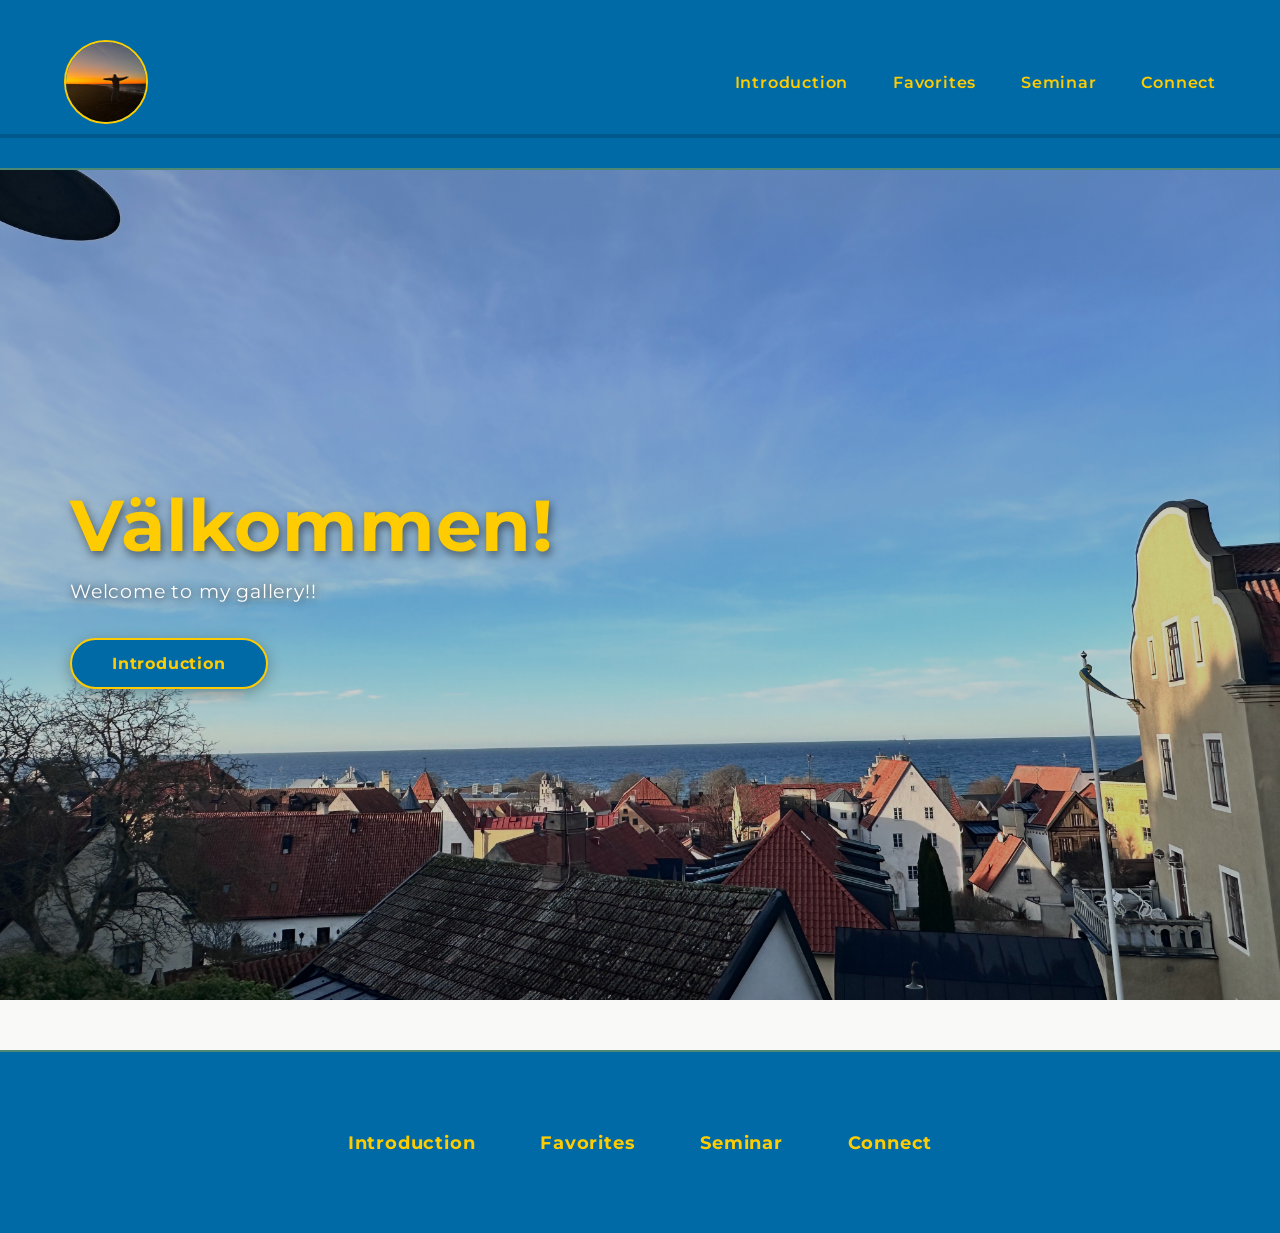
==== index.html @ 1a56bdb4 "初回アップロード" ====
<!DOCTYPE html>
<html lang="ja">
<head>
    <meta charset="UTF-8">
    <title>Taishi Katsura official site</title>
    <link href="https://fonts.googleapis.com/css2?family=Montserrat:wght@400;700&display=swap" rel="stylesheet">
    <link rel="stylesheet" href="introduce.css">
    <style>
       
        :root {
            --main-color: #006aa7;   
            --accent-color: #fecc00; 
        }
        
        .header-inner {
            display: flex;
            justify-content: space-between;
            align-items: center;
            padding: 10px 5%;
            background-color: var(--main-color);
            border-bottom: 4px solid #005a8e;
        }

        .header-site-menu a {
            text-decoration: none;
            color: var(--accent-color);
            font-weight: 600;
            transition: 0.3s;
        }

        .header-logo img {
            border-radius: 50%;
            border: 2px solid var(--accent-color);
            width: 80px;
            height: 80px;
            object-fit: cover;
        }
    </style>
</head>
<body>

   <header>
    <div class="header-inner">
        <div class="header-logo">
            <img src="IMG_9388.jpg" alt="Logo">
        </div>
        <nav class="header-site-menu">
            <a href="about.html">Introduction</a>
            <a href="favorites.html">Favorites</a>
            <a href="seminar.html">Seminar</a>
            <a href="connect.html">Connect</a>
        </nav>
    </div>
</header>

    <div class="first-view">
        <div class="first-view-text">
            <h1>Välkommen!</h1>
            <p>Welcome to my gallery!!</p>
           <a href="about.html" class="btn">Introduction</a>
        </div>
    </div>

    <div class="main">
        <section id="about">
            </section>
    </div>
<footer>
    <div class="footer-inner">
        
       
        
        <nav class="footer-site-menu">
            <a href="about.html">Introduction</a>
            <a href="favorites.html">Favorites</a>
            <a href="seminar.html">Seminar</a>
            <a href="connect.html">Connect</a>
        </nav>
    </div>
</footer>


<script src="script.js"></script>
   </body>
</html>
---- introduce.css ----
@charset "utf-8";

/* 全体のフォント設定 */
body {
    margin: 0;
    font-family: 'Montserrat', 'Helvetica Neue', Arial, sans-serif;
    letter-spacing: 0.05em;
    /* --- ここでお好みの色に設定 --- */
    background-color: #fecc00; /* オフホワイト（目に優しくてオシャレ） */
}

/* 背景画像エリア */
.first-view {
    height: calc(100vh - 70px);
    background-image: linear-gradient(rgba(0,0,0,0.2), rgba(0,0,0,0.2)), url(IMG_5142.jpg);
    background-repeat: no-repeat;
    background-position: center center;
    background-size: cover;
    display: flex;
    align-items: center; /* 上下中央 */
}

/* 文字とボタンのエリア */
.first-view-text {
    width: 100%;
    max-width: 1200px;
    margin: 0 auto;
    padding-left: 60px; /* 左寄りに配置 */
    text-align: left;
}

.first-view-text h1 {
    color: #fecc00;
    font-size: 4.5rem;
    margin: 0;
    text-shadow: 2px 4px 10px rgba(0, 0, 0, 0.5);
}

.first-view-text p {
    color: #ffffff;
    font-size: 1.2rem;
    margin-top: 10px;
    margin-bottom: 35px;
    text-shadow: 1px 1px 8px rgba(0, 0, 0, 0.8);
    /* 右に少しずらしたい場合はここを有効にする */
    /* position: relative; left: 50px; */
}

/* こだわりのボタン */
.btn {
    display: inline-block;
    padding: 14px 40px;
    background-color: #006aa7;
    color: #fecc00 !important;
    text-decoration: none;
    font-weight: bold;
    font-size: 1rem;
    border-radius: 50px;
    border: 2px solid #fecc00;
    transition: all 0.3s ease;
    box-shadow: 0 4px 15px rgba(0,0,0,0.3);
}

.btn:hover {
    background-color: #fecc00;
    color: #006aa7 !important;
    transform: translateY(-5px);
    box-shadow: 0 8px 25px rgba(0,0,0,0.4);
}
/* --- ヘッダー：左右に広がるゆったりデザイン --- */
header {
    background-color: #006aa7;
    padding: 30px 0; /* 厚みを持たせる */
    border-bottom: 2px solid rgba(254, 204, 0, 0.3);
}

.header-inner {
    max-width: 1200px;
    margin: 0 auto;
    display: flex;
    justify-content: space-between; /* ロゴとメニューを両端に */
    align-items: center;
    padding: 0 50px;
}

/* --- ヘッダーのメニューに反応をつける --- */
.header-site-menu a {
    text-decoration: none;
    color: #fecc00;
    font-weight: bold;
    margin-left: 40px;
    display: inline-block; /* 動きをつけるために必要 */
    transition: all 0.3s ease; /* 変化をなめらかにする */
}
.header-site-menu a:hover {
    color: #ffffff; /* マウスを置くと白く光る */
    transform: translateY(-3px); /* 3px上にピコッと動く */
    text-shadow: 0 0 8px rgba(254, 204, 0, 0.6); /* 黄金色にうっすら光らせる */
}

/* --- フッター：中央寄せデザイン（演出だけヘッダー風） --- */
footer {
    background-color: #006aa7;
    padding: 80px 0 40px; /* 厚みのある中央寄せスタイル */
    margin-top: 50px;
    border-top: 2px solid rgba(254, 204, 0, 0.3);
}

.footer-inner {
    max-width: 1200px;
    margin: 0 auto;
    text-align: center; /* 中央にまとめる */
}

.footer-site-menu {
    margin-bottom: 40px;
}

.footer-site-menu a {
    text-decoration: none;
    color: #fecc00;
    font-weight: bold;
    margin: 0 30px; /* 横に並ぶ間隔 */
    font-size: 1.1rem;
    display: inline-block;
    transition: all 0.3s ease; /* なめらか演出 */
}

/* ★ここがヘッダーと同じ演出★ */
.footer-site-menu a:hover {
    color: #ffffff;             /* 白く光る */
    transform: translateY(-3px); /* 上にピコッと動く */
    text-shadow: 0 0 8px rgba(254, 204, 0, 0.6); /* 黄金色の光り */
}

.footer-bottom {
    border-top: 1px solid rgba(254, 204, 0, 0.3);
    padding-top: 30px;
}

.footer-bottom p {
    color: #ffffff;
    font-size: 0.8rem;
    opacity: 0.7;
    margin: 0;
}
/* 自己紹介ページの特別レイアウト */
.about-page-layout {
    display: flex;
    min-height: 100vh;
}

/* 左側のビジュアルエリア */
.about-visual {
    flex: 1;
    position: sticky;
    top: 0;
    height: 100vh;
    overflow: hidden;
}

.about-visual img {
    width: 100%;
    height: 100%;
    object-fit: cover;
}

.visual-overlay {
    position: absolute;
    bottom: 50px;
    left: 50px;
    color: #fecc00;
    text-shadow: 2px 2px 10px rgba(0,0,0,0.5);
}

/* 右側のコンテンツエリア */
.about-content {
    flex: 1;
    padding: 100px 80px;
    background-color: #f7f7f7; /* 先ほど決めたオフホワイト */
}

.content-inner {
    max-width: 600px;
}

.profile-block h3, .history-block h3 {
    font-size: 2rem;
    color: #006aa7;
    margin-bottom: 30px;
    border-left: 5px solid #fecc00;
    padding-left: 15px;
}

/* タイムラインのオシャレな装飾 */
.timeline-item {
    margin-bottom: 40px;
    position: relative;
    padding-left: 20px;
    border-left: 1px solid #006aa7;
}

.timeline-item .date {
    display: block;
    font-weight: bold;
    color: #006aa7;
    margin-bottom: 5px;
}

.timeline-item h4 {
    margin: 0 0 10px 0;
    font-size: 1.2rem;
}
/* 文章と写真を横に並べる設定 */
.profile-flex {
    display: flex;
    align-items: center; /* 垂直方向の中央 */
    gap: 40px;           /* 文章と写真の間隔 */
    margin-bottom: 60px;
}

.profile-text {
    flex: 1; /* 文章が広がる */
}

.profile-image {
    flex: 0 0 300px; /* 写真の幅を300pxに固定（お好みで調整） */
}

.profile-image img {
    width: 100%;
    height: auto;
    border-radius: 10px; /* 角を少し丸くすると北欧風に合う */
    box-shadow: 0 4px 15px rgba(0, 0, 0, 0.1); /* 軽い影をつける */
}

/* スマホで見た時は縦に並べる設定 */
@media (max-width: 768px) {
    .profile-flex {
        flex-direction: column-reverse;
    }
    .profile-image {
        flex: 0 0 auto;
        width: 100%;
    }
}
/* 自己紹介エリア全体の余白 */
.about-content {
    padding: 100px 20px;
}

.content-inner {
    max-width: 900px; /* 少し広めに設定するとバランスが良いです */
    margin: 0 auto;
}

/* --- 写真を右に置くためのレイアウト --- */
.profile-flex-container {
    display: flex;
    justify-content: space-between;
    align-items: flex-start;
    gap: 50px;
    margin-bottom: 80px;
}

.profile-text-content {
    flex: 1;
}

/* 見出しの横棒（黄色）のデザイン維持 */
.profile-text-content h3, .history-block h3 {
    border-left: 5px solid #fecc00;
    padding-left: 15px;
    font-size: 2rem;
    color: #006aa7;
    margin-bottom: 20px;
}

.profile-text-content p {
    line-height: 1.8;
    color: #333;
}

/* 写真のスタイル */
.profile-photo {
    flex: 0 0 350px; /* 写真の横幅 */
}

.profile-photo img {
    width: 100%;
    height: auto;
    border-radius: 5px;
    box-shadow: 10px 10px 0px #fecc00; /* 黄色のアクセント影 */
}

/* タイムライン（My Journey）のスタイル */
.timeline-item {
    border-left: 2px solid #006aa7;
    padding-left: 20px;
    margin-bottom: 30px;
    position: relative;
}

.timeline-item .date {
    font-weight: bold;
    color: #006aa7;
}

/* スマホ対応：画面が狭いときは写真を上に持ってくる */
@media (max-width: 768px) {
    .profile-flex-container {
        flex-direction: column-reverse;
    }
    .profile-photo {
        width: 100%;
        flex: none;
        margin-bottom: 20px;
    }
}
/* =================================================
   About Me ページ全体の基本設定
   ================================================= */
.about-content {
    padding: 100px 20px;
    background-color: #f7f7f7;
}

.content-inner {
    max-width: 1000px; /* 写真と文章を並べるため少し広めに設定 */
    margin: 0 auto;
}

/* =================================================
   共通の見出し（Introduction / My Profile）
   ================================================= */
h3 {
    border-left: 8px solid #fecc00; /* スウェーデンイエローのアクセント */
    padding-left: 15px;
    font-size: 2.2rem;
    color: #006aa7; /* スウェーデンブルー */
    margin-bottom: 25px;
    font-family: 'Montserrat', sans-serif;
}

/* =================================================
   レイアウト：文章と写真の横並び（フレックスボックス）
   ================================================= */
.profile-flex-container {
    display: flex;
    justify-content: space-between;
    align-items: flex-start; /* 縦のラインを上に揃える */
    gap: 60px;
    margin-bottom: 120px; /* セクション間の余白 */
}

/* 2つ目のセクション（My Profile）を左写真・右文章にする設定 */
.profile-flex-container.reverse {
    flex-direction: row-reverse;
}

.profile-text-content {
    flex: 1;
}

.profile-text-content p {
    line-height: 1.8;
    color: #333;
    font-size: 1.05rem;
}

/* =================================================
   写真のスタイル（共通）
   ================================================= */
.profile-photo {
    flex: 0 0 380px; /* 写真の横幅を固定 */
}

.profile-photo img {
    width: 100%;
    height: auto;
    border-radius: 4px;
    /* 北欧デザイン風：右下に黄色のベタ影をつけてアクセントに */
    box-shadow: 15px 15px 0px #fecc00;
}

/* =================================================
   タイムライン（My Profile内）のデザイン
   ================================================= */
.timeline {
    margin-top: 30px;
}

.timeline-item {
    border-left: 2px solid #006aa7; /* 青い縦線 */
    padding-left: 20px;
    padding-bottom: 40px;
    position: relative;
}

/* タイムラインのポインター（黄色い丸） */
.timeline-item::before {
    content: "";
    position: absolute;
    left: -7px;
    top: 5px;
    width: 12px;
    height: 12px;
    background: #fecc00;
    border-radius: 50%;
}

.timeline-item .date {
    display: block;
    font-weight: bold;
    color: #006aa7;
    font-size: 0.9rem;
    margin-bottom: 5px;
}

.timeline-item h4 {
    margin: 0 0 10px 0;
    font-size: 1.2rem;
    color: #333;
}

/* =================================================
   レスポンシブ：スマホ表示（画面幅768px以下）
   ================================================= */
@media (max-width: 768px) {
    .profile-flex-container,
    .profile-flex-container.reverse {
        flex-direction: column; /* スマホでは縦一列にする */
        gap: 30px;
    }

    .profile-photo {
        width: 100%;
        max-width: 400px;
        margin: 0 auto 30px auto; /* 写真を中央寄せにして下に余白 */
    }

    h3 {
        font-size: 1.8rem;
    }
}
/* タイムライン項目内での横並び設定 */
.timeline-item.content-flex {
    display: flex;
    justify-content: space-between;
    align-items: flex-start;
    gap: 30px; /* 文章と写真の間隔 */
}

/* 文章の幅 */
.item-text {
    flex: 1;
}

/* 小さな写真のサイズ設定 */
.item-photo {
    flex: 0 0 250px; /* 写真の幅を小さく設定（お好みで150px〜200px程度） */
    margin-top: 10px;
}

.item-photo img {
    width: 100%;
    height: auto;
    border-radius: 4px;
    box-shadow: 8px 8px 0px #fecc00; /* 小さい写真に合わせて影も少し細めに */
}

/* スマホでは縦に並べて写真を出しやすくする */
@media (max-width: 600px) {
    .timeline-item.content-flex {
        flex-direction: column;
    }
    .item-photo {
        width: 150px;
        margin-bottom: 20px;
    }
}
/* ヘッダー全体のレイアウト（グレーの例を再現） */
.site-header {
    width: 100%;
    height: 80px; /* 横長のすっきりした高さ */
    background-color: #006aa7; /* 背景を青に（グレーから変更） */
    display: flex;
    align-items: center;
    top: 0;
    z-index: 1000;
}

.header-inner {
    width: 90%;
    max-width: 1200px;
    margin: 0 auto;
    display: flex;
    justify-content: space-between; /* これで左ロゴ・右メニューに分かれます */
    align-items: center;
}

/* 左側のロゴ部分 */
.header-logo a {
    font-size: 1.8rem;
    font-weight: bold;
    color: #fecc00; /* 黄色い文字 */
    text-decoration: none;
    letter-spacing: 2px;
}

/* 右側のメニュー部分 */
.header-nav {
    display: flex;
    gap: 30px; /* メニュー間の間隔 */
}

.header-nav a {
    color: #fecc00; /* 黄色い文字 */
    text-decoration: none;
    font-weight: bold;
    font-size: 1.1rem;
    transition: 0.3s;
}

.header-nav a:hover {
    color: #fff; /* ホバーで白に */
    transform: translateY(-3px); /* 上にピコッと動く */
}

/* ヘッダー下のヒーロー画像（もし置く場合） */
.page-hero {
    width: 100%;
    height: 400px;
    overflow: hidden;
}

.page-hero img {
    width: 100%;
    height: 100%;
    object-fit: cover;
}

/* ロゴエリアの設定 */
.header-logo {
    display: flex;
    align-items: center;
}

.header-logo a {
    display: block;
    height: 60px; /* ヘッダーの高さ(80px)に合わせて調整 */
}

.header-logo img {
    height: 100%;  /* 親要素(aタグ)の高さに合わせる */
    width: auto;   /* 横幅は自動計算して歪ませない */
    transition: transform 0.3s ease;
}

/* アイコンにマウスを乗せた時に少し大きくする演出（お好みで） */
.header-logo img:hover {
    transform: scale(1.1);
}
/* ロゴを丸くする設定 */
.logo-circle {
    /* 強制的にサイズを固定 */
    width: 80px !important;
    height: 80px !important;

    /* 他の設定はそのまま */
    border-radius: 50% !important;
    object-fit: cover !important;

    /* ここを調整：3pxを5pxにするともっと太くなります */
    border: 0.6px solid #fecc00 !important; 
    
    /* 重要：画像と線の間に少し隙間が欲しい場合は、paddingを入れます */
    padding: 2px !important;
    background-color: #fecc00 !important; /* 隙間も黄色で埋める場合 */
    
    /* 強制的に丸くする */
    border-radius: 50% !important;
    
    /* 切り抜き設定 */
    object-fit: cover !important;
    
    /* 念のため余計な余白を消す */
    display: inline-block;
    padding: 0;
    margin: 0;
}

/* マウスを乗せた時の動き */
.logo-link:hover .logo-circle {
    transform: scale(1.1);
    transition: 0.3s ease;
    border-color: #fff; /* ホバー時に縁の色を変えるとおしゃれです */
}

/* ヘッダー内での配置調整 */
.header-logo {
    display: flex;
    align-items: center;
}
.page-hero {
    position: relative; /* 文字を配置する基準にします */
    width: 100%;
    height: 400px;     /* 高さは好みに合わせて調整 */
    overflow: hidden;
}

.hero-img {
    width: 100%;
    height: 100%;
    object-fit: cover; /* 写真を枠いっぱいに綺麗に広げる */
    /* 写真を少し暗くすると文字が浮き出て自然に見えます */
   
}

.hero-text-container {
    position: absolute;
    top: 20%;          /* 上から50%の位置 */
    left: 34%;         /* 左から50%の位置 */
    transform: translate(-50%, -50%); /* ぴったり真ん中にずらす */
    text-align: center;
}

.hero-title {
    color: #ffffff;    /* 文字は白 */
    font-size: 3rem;   /* 大きく存在感を出す */
    font-family: 'Arial', sans-serif; /* お好みのフォントで */
    letter-spacing: 0.1em; /* 文字の間隔を少し空けるとおしゃれ */
    text-transform: uppercase; /* 大文字にする */
    margin: 0;
    text-shadow: 2px 2px 10px rgba(0, 0, 0, 0.5); /* 文字に薄い影をつけて読みやすく */
}
/* Favorites全体のレイアウト */
.favorites-container {
    max-width: 1000px;
    margin: 40px auto;
    padding: 0 20px;
}

.page-title {
    text-align: center;
    color: #006aa7;
    font-size: 2.5rem;
    margin-bottom: 40px;
}

/* カードを横に並べる（スマホでは縦になる） */
.fav-grid {
    display: grid;
    grid-template-columns: repeat(auto-fit, minmax(280px, 1fr));
    gap: 30px;
}

/* カードのデザイン */
.fav-card {
    background: #fff;
    border-radius: 15px;
    overflow: hidden;
    box-shadow: 0 4px 15px rgba(0,0,0,0.1);
    transition: transform 0.3s;
    text-align: center;
    padding-bottom: 20px;
}

.fav-card:hover {
    transform: translateY(-10px); /* 浮き上がる演出 */
}

.fav-img-wrapper img {
    width: 100%;
    height: 200px;
    object-fit: cover;
}

.fav-card h3 {
    color: #006aa7;
    margin: 20px 0 10px;
}

.fav-card p {
    padding: 0 15px;
    color: #666;
    font-size: 0.9rem;
}
/* 共通の設定（これは今のまま） */
.logo-circle, .hero-img {
    object-fit: cover;
}
/* ヒーロー画像専用の調整 */
.hero-pos-bottom {
    object-position: center 32%;
}
/* 1. 親要素で真ん中に寄せる */
.connect-container {
    display: flex;
    flex-direction: column;  /* 縦並びにする */
    align-items: center;     /* ★重要：これで中身を「横方向の真ん中」へ */
    text-align: center;      /* ★重要：これで「文章の行」を真ん中へ */
    width: 100%;             /* 全幅を使って真ん中を計算させる */
}

/* 2. リンク（文字）を大きくする */
.instagram-link {
    font-size: 10rem;        /* 文字の大きさ（数値はお好みで） */
    font-weight: bold;        /* 太字にする */
    text-decoration: none;    /* 下線を消す */
    color: #E1306C;           /* インスタっぽい色（任意） */
    
   
}

/* マウスを乗せた時の動き（おまけ） */
.instagram-link:hover {
    opacity: 0.7;
    transform: scale(1.1);    /* 少し大きく膨らむ */
    transition: 0.3s;
}
/* 外側の枠組み */
.connect-outer {
    width: 100%;
    display: flex;
    justify-content: center; /* 横方向の真ん中 */
    padding: 60px 0;
}

/* アイコンと文章をまとめる箱 */
.connect-container {
    display: flex;
    flex-direction: column; /* 縦に並べる */
    align-items: center;    /* 中身をすべて中央寄せ */
    text-align: center;     /* 文章の行も中央寄せ */
    max-width: 600px;       /* 文章が広がりすぎないように */
}

/* アイコンの調整 */
.insta-link i {
    font-size: 80px;        /* アイコンの大きさ */
    color: #E1306C;
    margin-bottom: 20px;    /* アイコンと文章の間の隙間 */
    transition: transform 0.3s;
}

.insta-link:hover i {
    transform: scale(1.1);
}

/* 説明文の調整 */
.insta-description p {
    font-size: 18px;        /* 文章の大きさ */
    line-height: 1.8;       /* 行間を広くして読みやすく */
    color: #333;            /* 文字の色 */
    margin: 0;
}
/* セクション全体の中央寄せ */
.favorite-section {
    width: 100%;
    padding: 80px 0;
    text-align: center; /* タイトルなどを中央に */
}

.section-title {
    font-size: 2.5rem;
    margin-bottom: 10px;
    position: relative;
    display: inline-block;
}

.section-intro {
    color: #666;
    margin-bottom: 50px;
}

/* カードを並べるグリッド */
.favorite-grid {
    display: grid;
    /* 画面幅に合わせて300pxのカードを並べる（自動で真ん中寄りに配置） */
    grid-template-columns: repeat(auto-fit, minmax(300px, 1fr));
    gap: 30px;
    max-width: 1100px;
    margin: 0 auto; /* グリッド自体を中央寄せ */
    padding: 0 20px;
}

/* カードのデザインと浮かぶ演出 */
.favorite-card {
    background: #fff;
    border-radius: 20px;
    overflow: hidden;
    box-shadow: 0 10px 30px rgba(0,0,0,0.1);
    transition: all 0.3s ease; /* 変化をなめらかに */
}

/* マウスを乗せたときに「浮かぶ」 */
.favorite-card:hover {
    transform: translateY(-15px); /* 上に浮かせる */
    box-shadow: 0 20px 40px rgba(0,0,0,0.15); /* 影を強くして浮かんでいる感を出す */
}

/* 画像の高さ調整 */
.card-img-wrapper img {
    width: 100%;
    height: 200px;
    object-fit: cover;
    /* 写真に合わせて位置を微調整したい場合はここを追加 */
    object-position: center center; 
}

.card-content {
    padding: 25px;
    text-align: left; /* 文章は左寄せの方が見やすいですが、ここを center にすれば全部真ん中になります */
}

.card-content h3 {
    margin-bottom: 10px;
    color: #333;
    font-size: 1.4rem;
}
/* 全体の背景：真っ白ではなく、少しグレーかベージュを混ぜる */
body {
    background-color: #f9f9f7; /* 落ち着いたオフホワイト */
    color: #444; /* 文字も真っ黒ではなく、濃いグレーにすると目に優しい */
}

/* カードのデザインを「浮き立たせる」 */
.favorite-card {
    background: #ffffff;
    border: 1px solid #eee; /* 薄い枠線を追加して上品に */
    border-radius: 12px; /* 角を少し丸める（丸めすぎない） */
    box-shadow: 0 4px 15px rgba(0, 0, 0, 0.05); /* 影をより薄く、繊細に */
}

/* タイトル部分 */
.section-title {
    color: #555;
    border-bottom: 2px solid #d4c5b2; /* 黄色の代わりに、落ち着いたベージュの線を引く */
    padding-bottom: 10px;
}
.favorite-section {
    padding: 100px 0; /* 上下の余白をしっかり取る */
}

.favorite-grid {
    gap: 40px; /* カード同士の間隔を広げる */
}

.card-content {
    padding: 30px; /* カード内の文章周りの余白を増やす */
}
/* 詳細ページのコンテンツ幅を絞って読みやすくする */
.detail-container {
    max-width: 800px; /* 広がりすぎないように制限 */
    margin: 0 auto;
    padding: 60px 20px;
    line-height: 2; /* 行間を広くしてゆったりさせる */
    color: #444;
}

.detail-content h2 {
    font-size: 1.8rem;
    margin-bottom: 30px;
    color: #333;
    text-align: center;
}

/* サブ画像の並び */
.detail-sub-images {
    display: grid;
    grid-template-columns: 1fr 1fr;
    gap: 20px;
    margin: 40px 0;
}

.detail-sub-images img {
    width: 100%;
    border-radius: 8px;
}

/* 戻るボタンのデザイン */
.back-button {
    text-align: center;
    margin-top: 80px;
}

.back-button a {
    text-decoration: none;
    color: #888;
    border: 1px solid #ccc;
    padding: 10px 30px;
    border-radius: 25px;
    transition: 0.3s;
}

.back-button a:hover {
    background: #f0f0f0;
    color: #333;
}
.favorite-card {
    position: relative;
    z-index: 10;      /* 他の要素より上に持ってくる */
    cursor: pointer;  /* マウスを乗せた時に指のマークにする */
}

/* もしカードの中に画像がある場合、画像がクリックを邪魔しないようにする */
.favorite-card img {
    pointer-events: none; 
}
/* 1. リンクの見た目をリセットする */
.favorite-card-link {
    text-decoration: none; /* 下線を消す */
    color: inherit;        /* 文字の色を元の黒やグレーのままにする */
    display: block;        /* カード全体の幅をクリック可能にする */
}

/* 2. マウスを乗せた時の「変な青色」を防ぐ */
.favorite-card-link:visited, 
.favorite-card-link:active {
    color: inherit;
}

/* 3. もしカードが横にズレたりしたら、これを追加 */
.favorite-grid {
    align-items: start;
}
/* カードを並べている大枠の設定 */
.favorite-grid {
    display: grid;
    /* auto-fit を使うと隙間を埋めようとして広がるので、具体的に幅を指定するか auto-fill に変えます */
    grid-template-columns: repeat(auto-fill, minmax(300px, 1fr)); 
    gap: 30px;
    justify-content: center; /* これでカードを中央に寄せ、広がりすぎを防ぐ */
}

/* リンク自体の広がりを抑える */
.favorite-card-link {
    display: inline-block; /* block ではなく inline-block にして中身に合わせる */
    text-decoration: none;
    color: inherit;
    width: 100%;           /* グリッドの1マス分だけ広がるようにする */
}
/* グリッド自体の設定を修正 */
.favorite-grid {
    display: grid;
    /* 1frだと余白を埋めようとするので、auto を混ぜるのがコツです */
    grid-template-columns: repeat(auto-fit, minmax(300px, 350px)); 
    gap: 10px;
    justify-content: center; /* カードを中央に寄せる */
    margin: 0 auto;
}

/* リンク用のタグが横に広がらないように制限 */
.favorite-card-link {
    text-decoration: none; /* 下線を消す */
    color: inherit;        /* 文字色を戻す */
    display: block;        /* クリック判定をカード全体に */
    width: 100%;           /* グリッドの枠内に収める */
}

/* カード自体の見た目を再固定 */
.favorite-card {
    background: #fff;
    border-radius: 15px;
    overflow: hidden;
    box-shadow: 0 4px 15px rgba(0,0,0,0.05); /* 控えめな影で落ち着かせる */
    height: 100%;          /* 全体の高さを揃える */
    transition: transform 0.3s ease;
}

/* ホバーした時だけ少し浮かす */
.favorite-card-link:hover .favorite-card {
    transform: translateY(-10px);
    box-shadow: 0 10px 25px rgba(0,0,0,0.1);
}
/* 詳細ページのベースカラー */
.detail-page-wrapper {
    background-color: #fcfcfc; /* 非常に薄いグレー */
    color: #333;
}

/* ギャラリーをおしゃれに並べる */
.detail-gallery {
    display: flex;
    gap: 20px;
    margin: 50px 0;
}

.detail-gallery figure {
    flex: 1;
    margin: 0;
}

.detail-gallery img {
    width: 100%;
    height: 300px;
    object-fit: cover;
    border-radius: 4px; /* 少しだけ角を丸く */
}

.detail-gallery figcaption {
    font-size: 0.8rem;
    color: #888;
    margin-top: 10px;
    text-align: center;
}

/* 文章の読みやすさ（行間と幅） */
.text-block {
    max-width: 650px; /* 横に広がりすぎないように */
    margin: 0 auto 40px;
    line-height: 1.8;
}
/* スライド画像専用の指定 */
.item-photo img {
    width: 100%;       /* 親要素の幅いっぱいに広げる */
    max-width: 500px;  /* でも、パソコンで見た時に大きすぎないよう制限する（お好みで調整） */
    height: auto;      /* 比率を保ったまま高さを自動調整（これで歪まない！） */
    display: block;
    margin: 0 auto;    /* 中央寄せ */
}
/* インスタカード全体のデザイン */
.instagram-card {
    max-width: 350px;
    margin: 20px auto;
    background: #fff;
    border: 1px solid #dbdbdb;
    border-radius: 12px;
    overflow: hidden;
    box-shadow: 0 4px 15px rgba(0,0,0,0.1);
    transition: transform 0.3s ease;
}

.instagram-card:hover {
    transform: translateY(-5px); /* 少し浮き上がる */
}

.insta-link {
    text-decoration: none;
    color: #333;
}

/* ヘッダー部分（アイコンと名前） */
.insta-header {
    display: flex;
    align-items: center;
    padding: 12px;
}

.insta-avatar {
    width: 32px;
    height: 32px;
    border-radius: 50%;
    margin-right: 10px;
    border: 1px solid #efefef;
}

.insta-name {
    font-weight: bold;
    font-size: 14px;
    display: block;
}

.insta-subtitle {
    font-size: 11px;
    color: #8e8e8e;
}

/* 画像部分（正方形に見せる） */
.insta-image-mock {
    width: 100%;
    aspect-ratio: 1 / 1; /* 強制的に正方形にする */
    overflow: hidden;
}

.insta-image-mock img {
    width: 100%;
    height: 100%;
    object-fit: cover; /* 画像を切り抜いてフィットさせる */
}

/* フッターボタン */
.insta-footer {
    padding: 12px;
    text-align: center;
}

.insta-btn {
    display: inline-block;
    background: linear-gradient(45deg, #f09433 0%, #e6683c 25%, #dc2743 50%, #cc2366 75%, #bc1888 100%);
    color: #fff;
    padding: 8px 20px;
    border-radius: 20px;
    font-weight: bold;
    font-size: 14px;
}
/* カードを並べる親要素の設定 */
.card-container {
    display: flex;          /* 横並びにする */
    justify-content: center; /* 中央に寄せる */
    gap: 20px;              /* カード同士の隙間 */
    flex-wrap: wrap;        /* 画面が狭くなったら自動で折り返す（スマホ対応） */
    padding: 20px;
}

/* カード自体の横幅を調整（2つ並んでもはみ出さないように） */
.instagram-card {
    flex: 1;                /* 伸び縮みできるようにする */
    min-width: 280px;       /* これ以上は小さくならない幅（スマホ用） */
    max-width: 350px;       /* これ以上は大きくならない幅（PC用） */
    background: #fff;
    border: 1px solid #dbdbdb;
    border-radius: 12px;
    box-shadow: 0 4px 15px rgba(0,0,0,0.1);
}
/* =================================================
   script.js 用アニメーションスタイル
   ================================================= */

/* 1. スクロールで浮かび上がる要素 */
.js-fade-in {
    opacity: 0;
    transform: translateY(30px);
    transition: opacity 0.7s ease, transform 0.7s ease;
}
.js-fade-in.js-visible {
    opacity: 1;
    transform: translateY(0);
}

/* 2. ヘッダー：スクロール時に縮めて影をつける */
header, .site-header {
    transition: padding 0.3s ease, box-shadow 0.3s ease, height 0.3s ease;
}
header.js-scrolled {
    padding: 12px 0 !important;
    box-shadow: 0 4px 20px rgba(0,0,0,0.2);
}
.site-header.js-scrolled {
    height: 60px !important;
    box-shadow: 0 4px 20px rgba(0,0,0,0.2);
}

/* 3. ファーストビューの文字とボタン */
.js-hero-item {
    opacity: 0;
    transform: translateY(20px);
    transition: opacity 0.8s ease, transform 0.8s ease;
}
.js-hero-item.js-visible {
    opacity: 1;
    transform: translateY(0);
}

/* 4. 現在のページのナビリンクを強調 */
.header-nav a.js-current,
.header-site-menu a.js-current,
.footer-site-menu a.js-current {
    color: #ffffff !important;
    border-bottom: 2px solid #ffffff;
    padding-bottom: 3px;
}

/* 5. ページ上部に戻るボタン */
.js-to-top {
    position: fixed;
    right: 25px;
    bottom: 25px;
    width: 48px;
    height: 48px;
    border-radius: 50%;
    border: none;
    background-color: #006aa7;
    color: #fecc00;
    font-size: 1.3rem;
    cursor: pointer;
    box-shadow: 0 4px 15px rgba(0,0,0,0.3);
    opacity: 0;
    visibility: hidden;
    transform: translateY(15px);
    transition: opacity 0.3s ease, transform 0.3s ease, visibility 0.3s;
    z-index: 999;
}
.js-to-top.js-visible {
    opacity: 1;
    visibility: visible;
    transform: translateY(0);
}
.js-to-top:hover {
    background-color: #fecc00;
    color: #006aa7;
}
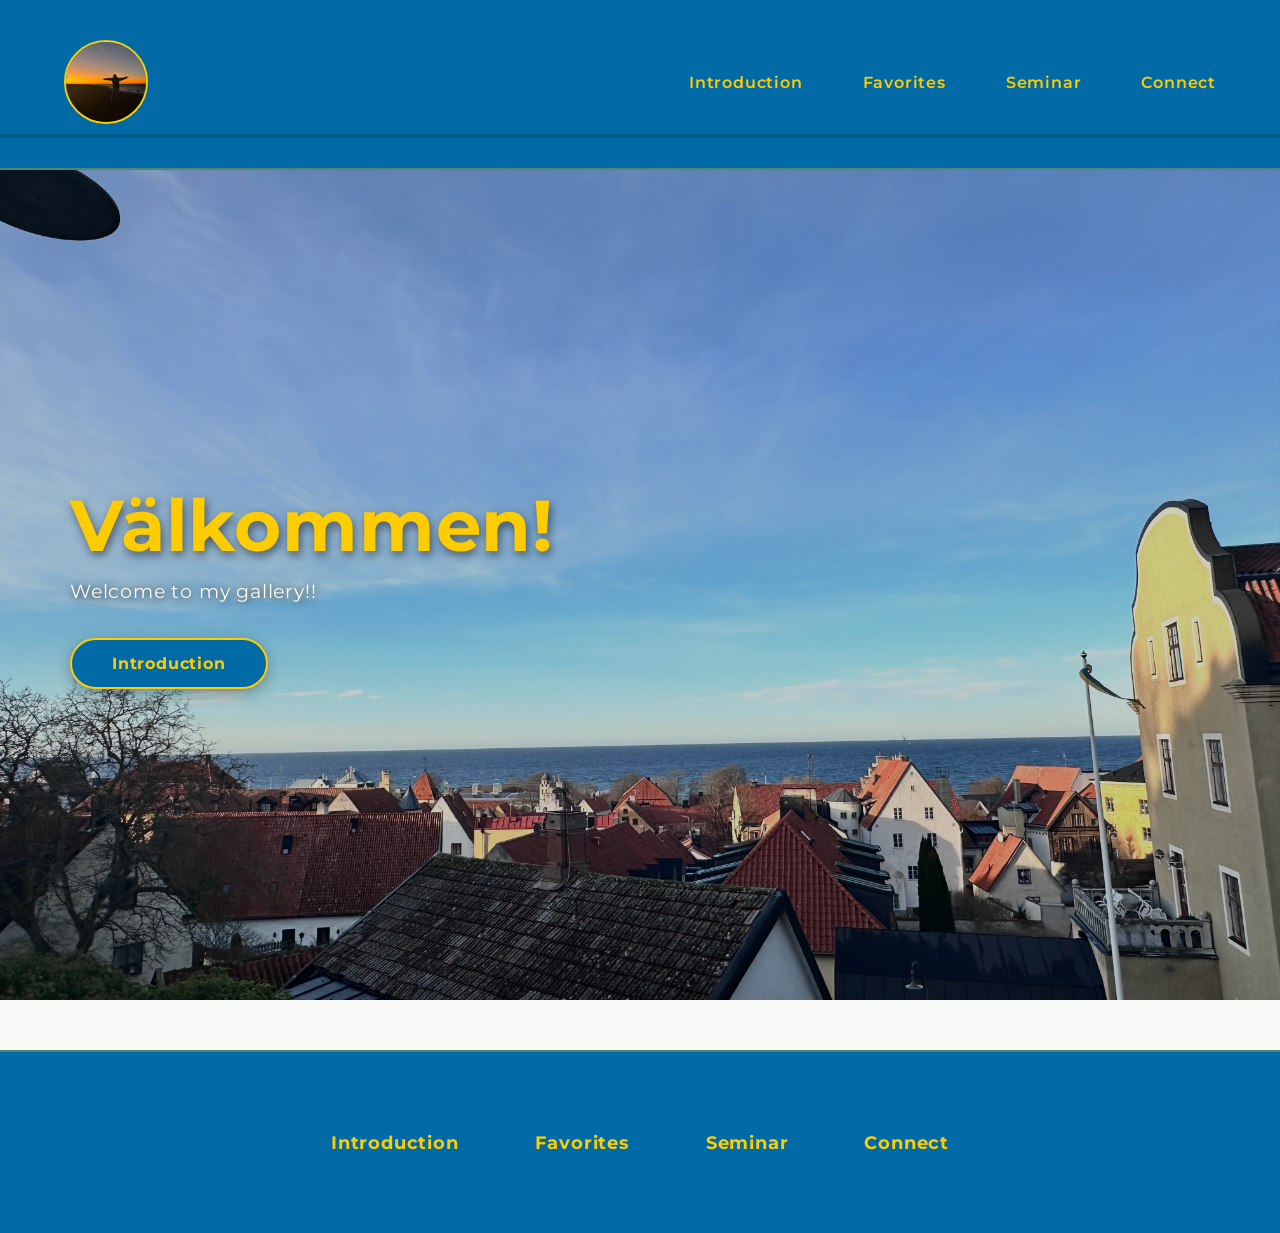
==== commit 12c970ff: "for phone" ====
--- a/index.html
+++ b/index.html
@@ -2,23 +2,36 @@
 <html lang="ja">
 <head>
     <meta charset="UTF-8">
+    <meta name="viewport" content="width=device-width, initial-scale=1.0">
     <title>Taishi Katsura official site</title>
     <link href="https://fonts.googleapis.com/css2?family=Montserrat:wght@400;700&display=swap" rel="stylesheet">
     <link rel="stylesheet" href="introduce.css">
     <style>
-       
         :root {
-            --main-color: #006aa7;   
-            --accent-color: #fecc00; 
+            --main-color: #006aa7;
+            --accent-color: #fecc00;
         }
-        
+
+        /* 画像が画面幅を超えないようにする */
+        img {
+            max-width: 100%;
+            height: auto;
+        }
+
         .header-inner {
             display: flex;
             justify-content: space-between;
             align-items: center;
+            gap: 16px;
             padding: 10px 5%;
             background-color: var(--main-color);
             border-bottom: 4px solid #005a8e;
+        }
+
+        .header-site-menu {
+            display: flex;
+            flex-wrap: wrap;
+            gap: 20px;
         }
 
         .header-site-menu a {
@@ -35,51 +48,78 @@
             height: 80px;
             object-fit: cover;
         }
+
+        .footer-site-menu {
+            display: flex;
+            flex-wrap: wrap;
+            justify-content: center;
+            gap: 16px;
+        }
+
+        /* スマホ幅（600px以下）のとき */
+        @media (max-width: 600px) {
+            .header-inner {
+                flex-direction: column;
+                gap: 10px;
+                padding: 12px 16px;
+            }
+
+            .header-logo img {
+                width: 60px;
+                height: 60px;
+            }
+
+            .header-site-menu {
+                justify-content: center;
+                gap: 12px 18px;
+            }
+
+            .header-site-menu a {
+                font-size: 15px;
+            }
+        }
     </style>
 </head>
 <body>
 
-   <header>
+<header>
     <div class="header-inner">
         <div class="header-logo">
             <img src="IMG_9388.jpg" alt="Logo">
         </div>
         <nav class="header-site-menu">
-            <a href="about.html">Introduction</a>
-            <a href="favorites.html">Favorites</a>
-            <a href="seminar.html">Seminar</a>
-            <a href="connect.html">Connect</a>
+            <a data-lang-ja="" data-lang-en="" href="about.html">Introduction</a>
+            <a data-lang-ja="" data-lang-en="" href="favorites.html">Favorites</a>
+            <a data-lang-ja="" data-lang-en="" href="seminar.html">Seminar</a>
+            <a data-lang-ja="" data-lang-en="" href="connect.html">Connect</a>
         </nav>
     </div>
 </header>
 
-    <div class="first-view">
-        <div class="first-view-text">
-            <h1>Välkommen!</h1>
-            <p>Welcome to my gallery!!</p>
-           <a href="about.html" class="btn">Introduction</a>
-        </div>
+<div class="first-view">
+    <div class="first-view-text">
+        <h1 data-lang-ja="" data-lang-en="">Välkommen!</h1>
+        <p data-lang-ja="" data-lang-en="">Welcome to my gallery!!</p>
+        <a data-lang-ja="" data-lang-en="" href="about.html" class="btn">Introduction</a>
     </div>
+</div>
 
-    <div class="main">
-        <section id="about">
-            </section>
-    </div>
+<div class="main">
+    <section id="about">
+    </section>
+</div>
+
 <footer>
     <div class="footer-inner">
-        
-       
-        
         <nav class="footer-site-menu">
-            <a href="about.html">Introduction</a>
-            <a href="favorites.html">Favorites</a>
-            <a href="seminar.html">Seminar</a>
-            <a href="connect.html">Connect</a>
+            <a data-lang-ja="" data-lang-en="" href="about.html">Introduction</a>
+            <a data-lang-ja="" data-lang-en="" href="favorites.html">Favorites</a>
+            <a data-lang-ja="" data-lang-en="" href="seminar.html">Seminar</a>
+            <a data-lang-ja="" data-lang-en="" href="connect.html">Connect</a>
         </nav>
     </div>
 </footer>
 
-
 <script src="script.js"></script>
-   </body>
+</body>
 </html>
--- a/introduce.css
+++ b/introduce.css
@@ -1190,4 +1190,202 @@
 .js-to-top:hover {
     background-color: #fecc00;
     color: #006aa7;
+}
+/* ================================
+   Language Switch
+================================ */
+
+.lang-switch {
+    display: flex;
+    align-items: center;
+    gap: 4px;
+
+    padding: 4px;
+    border: 2px solid #006aa7;
+    border-radius: 999px;
+
+    background-color: #fecc00;
+}
+
+.lang-btn {
+    border: none;
+    background: transparent;
+
+    padding: 7px 12px;
+    border-radius: 999px;
+
+    font-family: 'Montserrat', sans-serif;
+    font-size: 0.75rem;
+    font-weight: 700;
+    letter-spacing: 0.05em;
+
+    color: #2678a8;
+    cursor: pointer;
+
+    transition:
+        background-color 0.25s ease,
+        color 0.25s ease,
+        transform 0.2s ease;
+}
+
+.lang-btn:hover {
+    background-color: #dff3ff;
+}
+
+.lang-btn.active {
+    background-color: #8fd3ff;
+    color: #7a6200;
+}
+
+.lang-btn:active {
+    transform: scale(0.95);
+}
+
+.lang-divider {
+    display: none;
+}
+/* =================================================
+   スマホ対応（画面幅768px以下）
+   ================================================= */
+img {
+    max-width: 100%;
+    height: auto;
+}
+
+@media (max-width: 768px) {
+    /* ヘッダー：ロゴの下にメニューを中央寄せで並べる */
+    header {
+        padding: 14px 0;
+    }
+    .header-inner {
+        flex-direction: column;
+        gap: 10px;
+        padding: 0 16px;
+        width: auto;
+    }
+    .header-site-menu,
+    .header-nav {
+        display: flex;
+        flex-wrap: wrap;
+        justify-content: center;
+        gap: 8px 18px;
+    }
+    .header-site-menu a {
+        margin-left: 0;
+        font-size: 0.95rem;
+    }
+    .header-nav a {
+        font-size: 0.95rem;
+    }
+    .site-header {
+        height: auto;
+        padding: 12px 0;
+    }
+    .header-logo img,
+    .logo-circle {
+        width: 60px !important;
+        height: 60px !important;
+    }
+
+    /* トップの写真と見出し */
+    .first-view {
+        height: auto;
+        min-height: 70vh;
+    }
+    .first-view-text {
+        padding: 0 20px;
+        text-align: center;
+    }
+    .first-view-text h1 {
+        font-size: 2.6rem;
+    }
+    .first-view-text p {
+        font-size: 1rem;
+        margin-bottom: 25px;
+    }
+    .btn {
+        padding: 12px 32px;
+    }
+
+    /* フッター */
+    footer {
+        padding: 40px 0 30px;
+    }
+    .footer-site-menu {
+        display: flex;
+        flex-wrap: wrap;
+        justify-content: center;
+        gap: 10px 20px;
+        padding: 0 16px;
+    }
+    .footer-site-menu a {
+        margin: 0;
+        font-size: 1rem;
+    }
+
+    /* 自己紹介ページ：写真と文章を縦に並べる */
+    .about-page-layout {
+        flex-direction: column;
+    }
+    .about-visual {
+        position: relative;
+        height: 50vh;
+    }
+    .visual-overlay {
+        left: 20px;
+        bottom: 20px;
+    }
+    .about-content {
+        padding: 50px 16px;
+    }
+    h3 {
+        font-size: 1.6rem;
+    }
+
+    /* ページ上部のヒーロー画像 */
+    .page-hero {
+        height: 220px;
+    }
+    .hero-text-container {
+        top: 50%;
+        left: 50%;
+        width: 90%;
+    }
+    .hero-title {
+        font-size: 1.8rem;
+    }
+
+    /* お気に入りページ */
+    .favorite-grid,
+    .fav-grid {
+        grid-template-columns: 1fr;
+        padding: 0 16px;
+    }
+    .favorite-section {
+        padding: 50px 0;
+    }
+    .section-title,
+    .page-title {
+        font-size: 1.8rem;
+    }
+
+    /* 詳細ページ */
+    .detail-gallery {
+        flex-direction: column;
+    }
+    .detail-gallery img {
+        height: 220px;
+    }
+    .detail-container {
+        padding: 40px 16px;
+    }
+
+    /* Connectページ */
+    .instagram-link {
+        font-size: 3rem;
+    }
+    .instagram-card {
+        min-width: 0;
+        width: 100%;
+    }
 }
